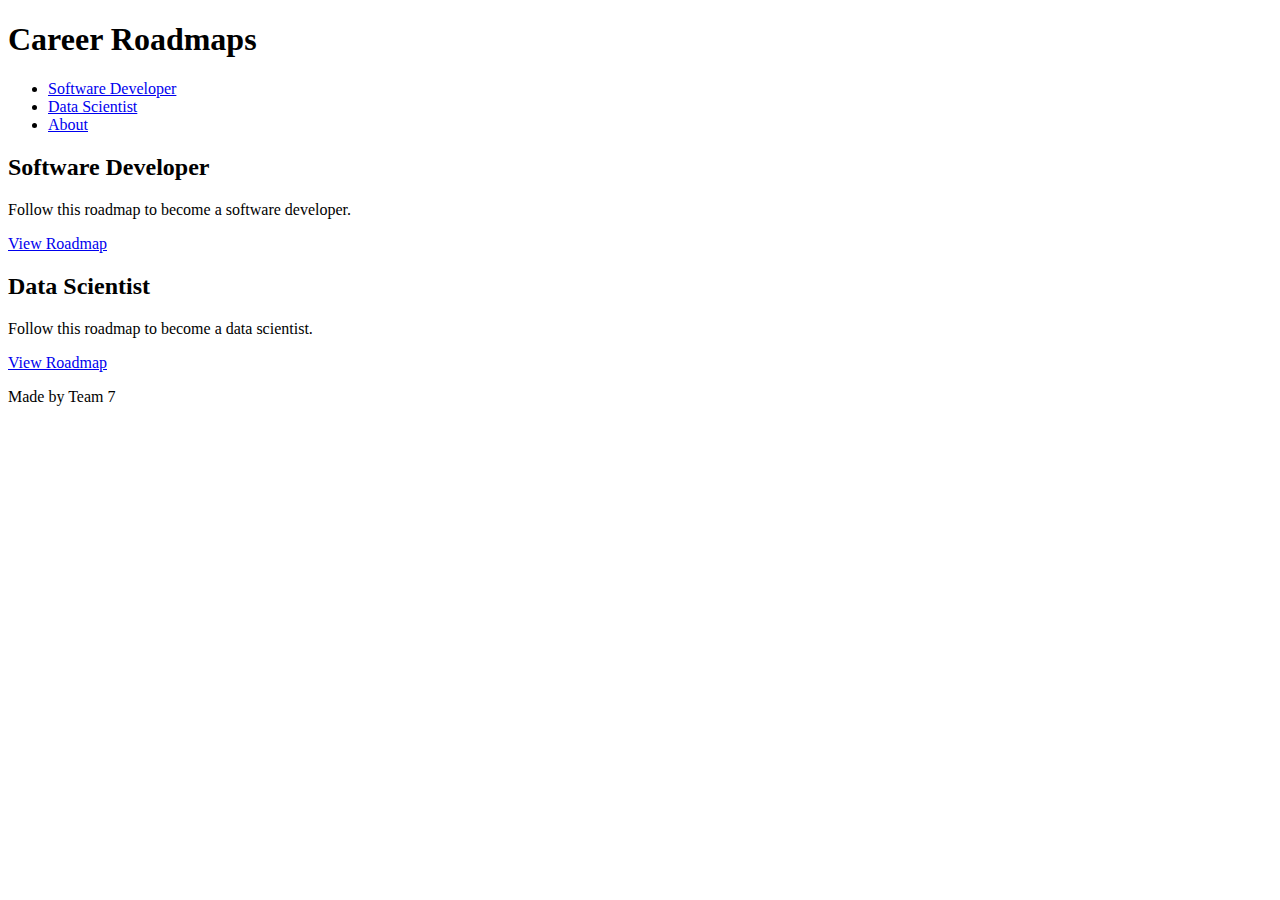
==== index.html @ 35ec1b88 "Add files via upload" ====
<!DOCTYPE html>
<html lang="en">
<head>
    <meta charset="UTF-8">
    <meta name="viewport" content="width=device-width, initial-scale=1.0">
    <title>Career Roadmaps</title>
    <link rel="stylesheet" href="css/style.css">
</head>
<body>
    <header>
        <h1>Career Roadmaps</h1>
        <nav>
            <ul>
                <li><a href="software-developer.html">Software Developer</a></li>
                <li><a href="data-scientist.html">Data Scientist</a></li>
                <li><a href="about.html">About</a></li>
            </ul>
        </nav>
    </header>

    <main>
        <section class="roadmaps">
            <div class="roadmap-card">
                <h2>Software Developer</h2>
                <p>Follow this roadmap to become a software developer.</p>
                <a href="software-developer.html" class="button">View Roadmap</a>
            </div>
            <div class="roadmap-card">
                <h2>Data Scientist</h2>
                <p>Follow this roadmap to become a data scientist.</p>
                <a href="data-scientist.html" class="button">View Roadmap</a>
            </div>
            <!-- Add more roadmap cards as needed -->
        </section>
    </main>

    <footer>
        <p>Made by Team 7</p>
    </footer>
    
    <script src="https://cdn.botpress.cloud/webchat/v2.2/inject.js"></script>
    <script src="https://files.bpcontent.cloud/2024/10/21/15/20241021154426-WJCXPBYT.js"></script>
    
</body>
</html>
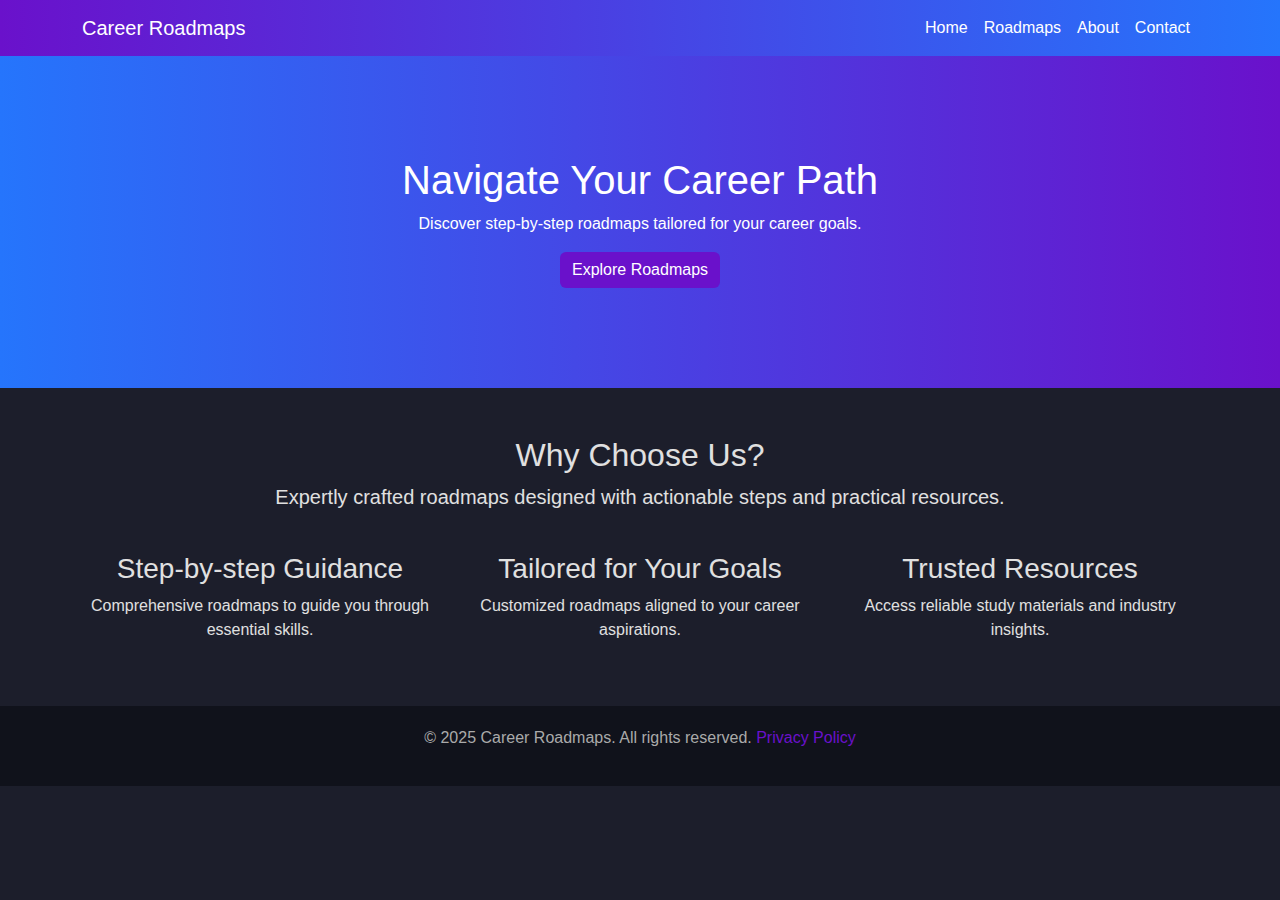
==== commit 99128e79: "New page" ====
--- a/index.html
+++ b/index.html
@@ -3,43 +3,110 @@
 <head>
     <meta charset="UTF-8">
     <meta name="viewport" content="width=device-width, initial-scale=1.0">
-    <title>Career Roadmaps</title>
-    <link rel="stylesheet" href="css/style.css">
+    <title>Career Roadmaps - Home</title>
+    <link href="https://cdn.jsdelivr.net/npm/bootstrap@5.3.0-alpha1/dist/css/bootstrap.min.css" rel="stylesheet">
+    <style>
+        body {
+            background-color: #1c1e2b;
+            color: #e0e0e0;
+            font-family: 'Arial', sans-serif;
+        }
+        nav {
+            background: linear-gradient(90deg, #6a11cb 0%, #2575fc 100%);
+        }
+        nav a {
+            color: #fff !important;
+            font-weight: 500;
+        }
+        .banner {
+            text-align: center;
+            padding: 100px 20px;
+            background: linear-gradient(90deg, #2575fc, #6a11cb);
+            color: #fff;
+        }
+        .btn-primary {
+            background-color: #6a11cb;
+            border: none;
+        }
+        .btn-primary:hover {
+            background-color: #2575fc;
+        }
+        .footer {
+            background-color: #10121b;
+            color: #aaa;
+            padding: 20px 0;
+            text-align: center;
+        }
+        .footer a {
+            color: #6a11cb;
+            text-decoration: none;
+        }
+        .footer a:hover {
+            color: #2575fc;
+        }
+    </style>
 </head>
 <body>
-    <header>
-        <h1>Career Roadmaps</h1>
-        <nav>
-            <ul>
-                <li><a href="software-developer.html">Software Developer</a></li>
-                <li><a href="data-scientist.html">Data Scientist</a></li>
-                <li><a href="about.html">About</a></li>
-            </ul>
-        </nav>
-    </header>
+    <!-- Header -->
+    <nav class="navbar navbar-expand-lg navbar-dark">
+        <div class="container">
+            <a class="navbar-brand" href="#">Career Roadmaps</a>
+            <button class="navbar-toggler" type="button" data-bs-toggle="collapse" data-bs-target="#navbarNav" aria-controls="navbarNav" aria-expanded="false" aria-label="Toggle navigation">
+                <span class="navbar-toggler-icon"></span>
+            </button>
+            <div class="collapse navbar-collapse" id="navbarNav">
+                <ul class="navbar-nav ms-auto">
+                    <li class="nav-item">
+                        <a class="nav-link active" href="index.html">Home</a>
+                    </li>
+                    <li class="nav-item">
+                        <a class="nav-link" href="roadmaps.html">Roadmaps</a>
+                    </li>
+                    <li class="nav-item">
+                        <a class="nav-link" href="about.html">About</a>
+                    </li>
+                    <li class="nav-item">
+                        <a class="nav-link" href="contact.html">Contact</a>
+                    </li>
+                </ul>
+            </div>
+        </div>
+    </nav>
 
-    <main>
-        <section class="roadmaps">
-            <div class="roadmap-card">
-                <h2>Software Developer</h2>
-                <p>Follow this roadmap to become a software developer.</p>
-                <a href="software-developer.html" class="button">View Roadmap</a>
+    <!-- Banner Section -->
+    <section class="banner">
+        <h1>Navigate Your Career Path</h1>
+        <p>Discover step-by-step roadmaps tailored for your career goals.</p>
+        <a href="roadmaps.html" class="btn btn-primary">Explore Roadmaps</a>
+    </section>
+
+    <!-- Why Choose Us -->
+    <section class="container my-5">
+        <div class="row text-center">
+            <h2>Why Choose Us?</h2>
+            <p class="lead">Expertly crafted roadmaps designed with actionable steps and practical resources.</p>
+        </div>
+        <div class="row text-center mt-4">
+            <div class="col-md-4">
+                <h3>Step-by-step Guidance</h3>
+                <p>Comprehensive roadmaps to guide you through essential skills.</p>
             </div>
-            <div class="roadmap-card">
-                <h2>Data Scientist</h2>
-                <p>Follow this roadmap to become a data scientist.</p>
-                <a href="data-scientist.html" class="button">View Roadmap</a>
+            <div class="col-md-4">
+                <h3>Tailored for Your Goals</h3>
+                <p>Customized roadmaps aligned to your career aspirations.</p>
             </div>
-            <!-- Add more roadmap cards as needed -->
-        </section>
-    </main>
+            <div class="col-md-4">
+                <h3>Trusted Resources</h3>
+                <p>Access reliable study materials and industry insights.</p>
+            </div>
+        </div>
+    </section>
 
-    <footer>
-        <p>Made by Team 7</p>
+    <!-- Footer -->
+    <footer class="footer">
+        <p>&copy; 2025 Career Roadmaps. All rights reserved. <a href="#">Privacy Policy</a></p>
     </footer>
-    
-    <script src="https://cdn.botpress.cloud/webchat/v2.2/inject.js"></script>
-    <script src="https://files.bpcontent.cloud/2024/10/21/15/20241021154426-WJCXPBYT.js"></script>
-    
+
+    <script src="https://cdn.jsdelivr.net/npm/bootstrap@5.3.0-alpha1/dist/js/bootstrap.bundle.min.js"></script>
 </body>
 </html>
